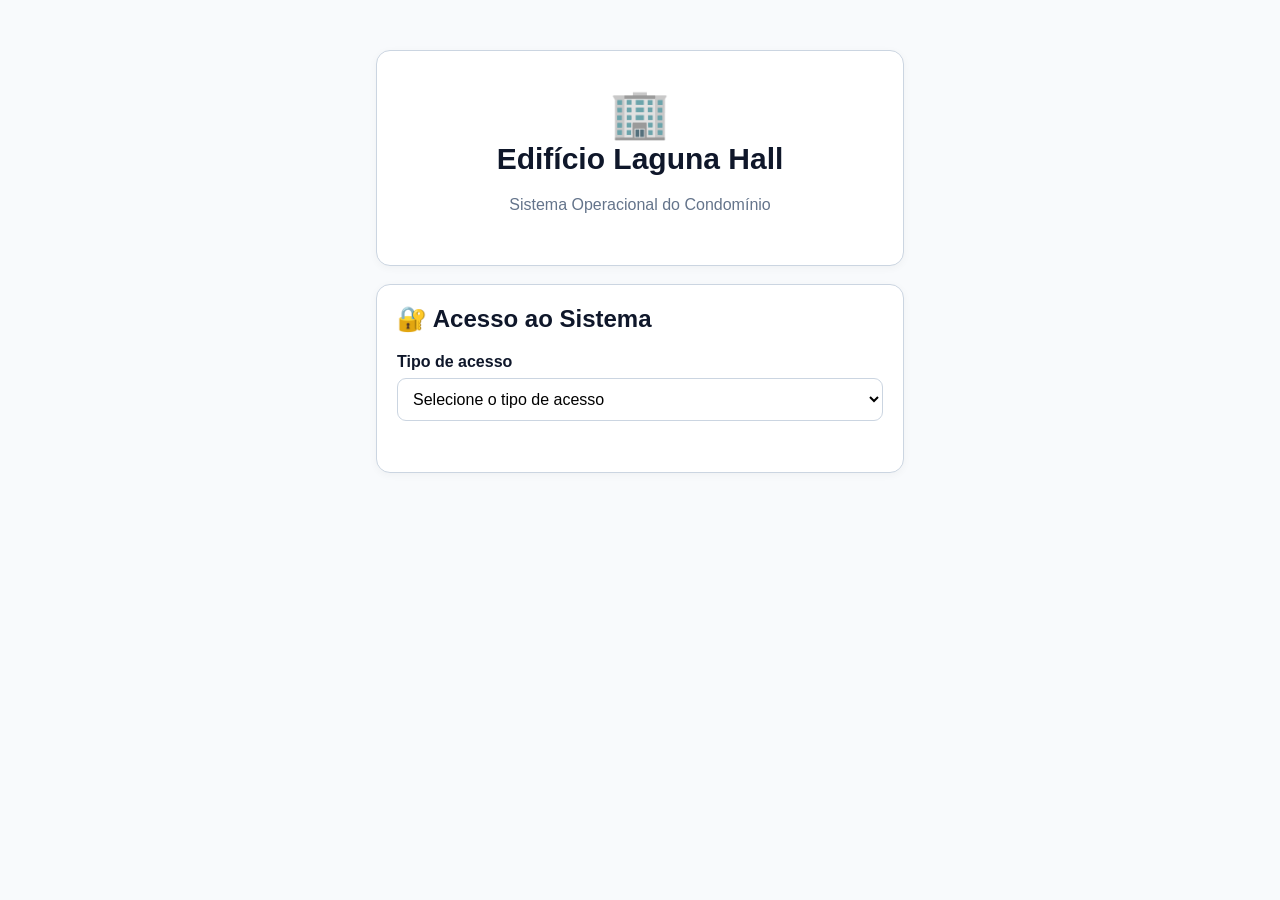
==== index.html @ 81f2a260 "Add condominium management portal Initial version of the Laguna Hall condominium system, including a" ====
<!doctype html><html lang="pt-BR"><head><meta charset="utf-8"><meta name="viewport" content="width=device-width,initial-scale=1"><title>Acesso - Edifício Laguna Hall</title><link rel="stylesheet" href="css/estilo.css"></head><body><main class="login-box"><div class="card hero"><div style="font-size:48px">🏢</div><h1>Edifício Laguna Hall</h1><p class="muted">Sistema Operacional do Condomínio</p></div><div class="card"><h2>🔐 Acesso ao Sistema</h2><label>Tipo de acesso</label><select id="tipoAcesso" onchange="alterarAcesso()"><option value="">Selecione o tipo de acesso</option><option value="portaria">Portaria</option><option value="morador">Morador</option></select><div id="areaPortaria" style="display:none;margin-top:16px"><label>Porteiro / Operador</label><select id="operador"><option value="">Selecione o porteiro</option></select><label style="margin-top:15px">Senha</label><input id="senhaPortaria" type="password" maxlength="3" autocomplete="off" placeholder="Digite a senha"><p class="muted" style="font-size:12px">Senha: primeira letra do nome do porteiro, repetida três vezes, em minúsculas.</p></div><div id="areaMorador" style="display:none;margin-top:16px"><label>Número do apartamento</label><select id="apt"></select><label style="margin-top:15px">Morador</label><select id="morador"><option value="">Selecione o morador</option></select><label style="margin-top:15px">Senha</label><input id="senhaMorador" type="password" autocomplete="off" placeholder="Digite o primeiro nome do morador"><p class="muted" style="font-size:12px">Senha: primeiro nome do morador selecionado, em minúsculas.</p></div><div class="actions"><button id="btnEntrar" onclick="entrar()" style="display:none">🔐 Entrar</button></div><p id="erro" class="error"></p></div></main><script src="js/dados_moradores.js"></script><script src="js/sistema.js"></script><script>const tipo=document.getElementById("tipoAcesso"),areaPortaria=document.getElementById("areaPortaria"),areaMorador=document.getElementById("areaMorador"),operador=document.getElementById("operador"),apt=document.getElementById("apt"),morador=document.getElementById("morador"),btnEntrar=document.getElementById("btnEntrar"),erroEl=document.getElementById("erro");document.addEventListener("DOMContentLoaded",()=>{OPERADORES_LAGUNA.forEach(nome=>operador.insertAdjacentHTML("beforeend",`<option value="${escapar(nome)}">${escapar(nome)}</option>`));preencherAptos(apt);});function alterarAcesso(){erroEl.textContent="";document.getElementById("senhaPortaria").value="";document.getElementById("senhaMorador").value="";areaPortaria.style.display=tipo.value==="portaria"?"block":"none";areaMorador.style.display=tipo.value==="morador"?"block":"none";btnEntrar.style.display=tipo.value?"inline-flex":"none";}apt.addEventListener("change",()=>{preencherMoradores(apt.value,morador);document.getElementById("senhaMorador").value="";});function senhaPorteiro(nome){return nome.trim().charAt(0).toLowerCase().repeat(3);}function primeiroNome(nome){return nome.trim().split(/\s+/)[0].toLowerCase();}function entrar(){erroEl.textContent="";if(tipo.value==="portaria"){const nome=operador.value,senha=document.getElementById("senhaPortaria").value;if(!nome||!senha)return erroEl.textContent="Selecione o porteiro e informe a senha.";if(senha!==senhaPorteiro(nome))return erroEl.textContent="Senha da portaria incorreta.";setSessao({tipo:"portaria",operador:nome,data:agoraISO()});location.href="pages/portaria_plantao.html";return;}if(tipo.value==="morador"){const apartamento=apt.value,indice=morador.value,pessoa=getMorador(apartamento,indice),senha=document.getElementById("senhaMorador").value.trim().toLowerCase();if(!apartamento||indice===""||!pessoa||!senha)return erroEl.textContent="Selecione o apartamento, o morador e informe a senha.";if(senha!==primeiroNome(pessoa.nome))return erroEl.textContent="Senha do morador incorreta.";setSessao({tipo:"morador",apt:apartamento,morador:pessoa.nome,telefone:pessoa.telefone,data:agoraISO()});location.href="pages/morador_portal.html";}}</script></body></html>
---- css/estilo.css ----
:root{--primary:#1e3a8a;--primary-dark:#172554;--secondary:#475569;--whatsapp:#25d366;--danger:#dc2626;--bg:#f8fafc;--card:#fff;--text:#0f172a;--muted:#64748b;--border:#cbd5e1;--success:#16a34a;--warning:#d97706}
*{box-sizing:border-box}body{margin:0;font-family:Arial,Helvetica,sans-serif;background:var(--bg);color:var(--text)}
header{background:var(--primary);color:#fff;padding:18px 24px;box-shadow:0 2px 8px #0002}header .head{max-width:1100px;margin:auto;display:flex;justify-content:space-between;align-items:center;gap:15px}
h1,h2,h3{margin-top:0}.brand{font-size:21px;font-weight:700}.sub{font-size:13px;opacity:.85}
main{max-width:1100px;margin:25px auto;padding:0 16px}.card{background:var(--card);border:1px solid var(--border);border-radius:14px;padding:20px;margin-bottom:18px;box-shadow:0 2px 8px #0000000a}
.grid{display:grid;grid-template-columns:repeat(2,minmax(0,1fr));gap:16px}.grid3{display:grid;grid-template-columns:repeat(3,minmax(0,1fr));gap:16px}
label{display:block;font-weight:700;margin-bottom:7px}input,select,textarea{width:100%;border:1px solid var(--border);border-radius:9px;padding:11px;font:inherit;background:#fff}textarea{min-height:130px;resize:vertical}input:focus,select:focus,textarea:focus{outline:2px solid #1e3a8a33;border-color:var(--primary)}
button,.btn{border:0;border-radius:9px;padding:11px 15px;font-weight:700;cursor:pointer;background:var(--primary);color:#fff;text-decoration:none;display:inline-flex;align-items:center;justify-content:center;gap:7px}
button:hover,.btn:hover{filter:brightness(.93)}.btn-secondary{background:var(--secondary)}.btn-success{background:var(--success)}.btn-whatsapp{background:var(--whatsapp);color:#063b18}.btn-danger{background:var(--danger)}.btn-light{background:#e2e8f0;color:var(--text)}
.actions{display:flex;gap:10px;flex-wrap:wrap;margin-top:15px}.menu{display:flex;gap:8px;flex-wrap:wrap;margin-bottom:20px}
table{width:100%;border-collapse:collapse;background:#fff}th,td{padding:11px;border-bottom:1px solid var(--border);text-align:left;vertical-align:top}th{background:#f1f5f9}.badge{display:inline-block;padding:5px 9px;border-radius:99px;background:#e2e8f0;font-size:12px;font-weight:700}.badge.success{background:#dcfce7;color:#166534}.badge.warning{background:#fef3c7;color:#92400e}.badge.danger{background:#fee2e2;color:#991b1b}
.counter{text-align:right;color:var(--muted);font-size:12px;margin-top:4px}.muted{color:var(--muted)}.center{text-align:center}.hero{padding:35px 20px;text-align:center}.hero h1{font-size:30px}.profile{background:#eff6ff;border:1px solid #bfdbfe;border-radius:12px;padding:15px;margin-bottom:18px}
.stat{padding:18px;border:1px solid var(--border);border-radius:12px;text-align:center}.stat strong{display:block;font-size:27px;color:var(--primary)}
.msg{padding:11px 13px;border-radius:12px;margin:8px 0;max-width:80%;background:#f1f5f9}.msg.mine{margin-left:auto;background:#dbeafe}.msg .meta{font-size:11px;color:var(--muted);margin-top:5px}
.chat{max-height:480px;overflow:auto;border:1px solid var(--border);padding:12px;border-radius:12px;background:#fafafa}.notice{border-left:4px solid var(--primary);padding:12px;background:#eff6ff;border-radius:8px;margin-bottom:10px}.notice.unread{border-left-color:var(--warning)}
.calendar{display:grid;grid-template-columns:repeat(7,1fr);gap:7px}.day{padding:12px 6px;border:1px solid var(--border);border-radius:8px;text-align:center;cursor:pointer;background:#fff}.day.available{background:#ecfdf5;border-color:#86efac}.day.reserved{background:#fee2e2;border-color:#fca5a5;cursor:not-allowed}.day.selected{outline:3px solid #1e3a8a55}
.login-box{max-width:560px;margin:50px auto}.error{color:#b91c1c;margin-top:8px}.empty{text-align:center;padding:25px;color:var(--muted)}
@media(max-width:750px){.grid,.grid3{grid-template-columns:1fr}.calendar{grid-template-columns:repeat(4,1fr)}header .head{align-items:flex-start;flex-direction:column}main{margin-top:15px}.hero h1{font-size:24px}table{display:block;overflow-x:auto;white-space:nowrap}}

/* =========================================================
   CHAT — INDICADOR DE MENSAGEM NOVA
   ========================================================= */

.chat-room-button {
    width: 100%;
    margin-bottom: 8px;
    text-align: left;
    position: relative;
}

[data-menu-chat] {
    position: relative;
}

.notification-badge {
    display: inline-flex;
    align-items: center;
    justify-content: center;
    min-width: 20px;
    height: 20px;
    padding: 0 6px;
    margin-left: 3px;
    border-radius: 999px;
    background: var(--danger);
    color: #fff;
    font-size: 11px;
    font-weight: 700;
    line-height: 1;
}


/* Animação discreta para mensagens novas */
.notification-badge {
    animation: chatBadgePulse 1.4s ease-in-out infinite;
}

@keyframes chatBadgePulse {
    0%, 100% { transform: scale(1); }
    50% { transform: scale(1.12); }
}
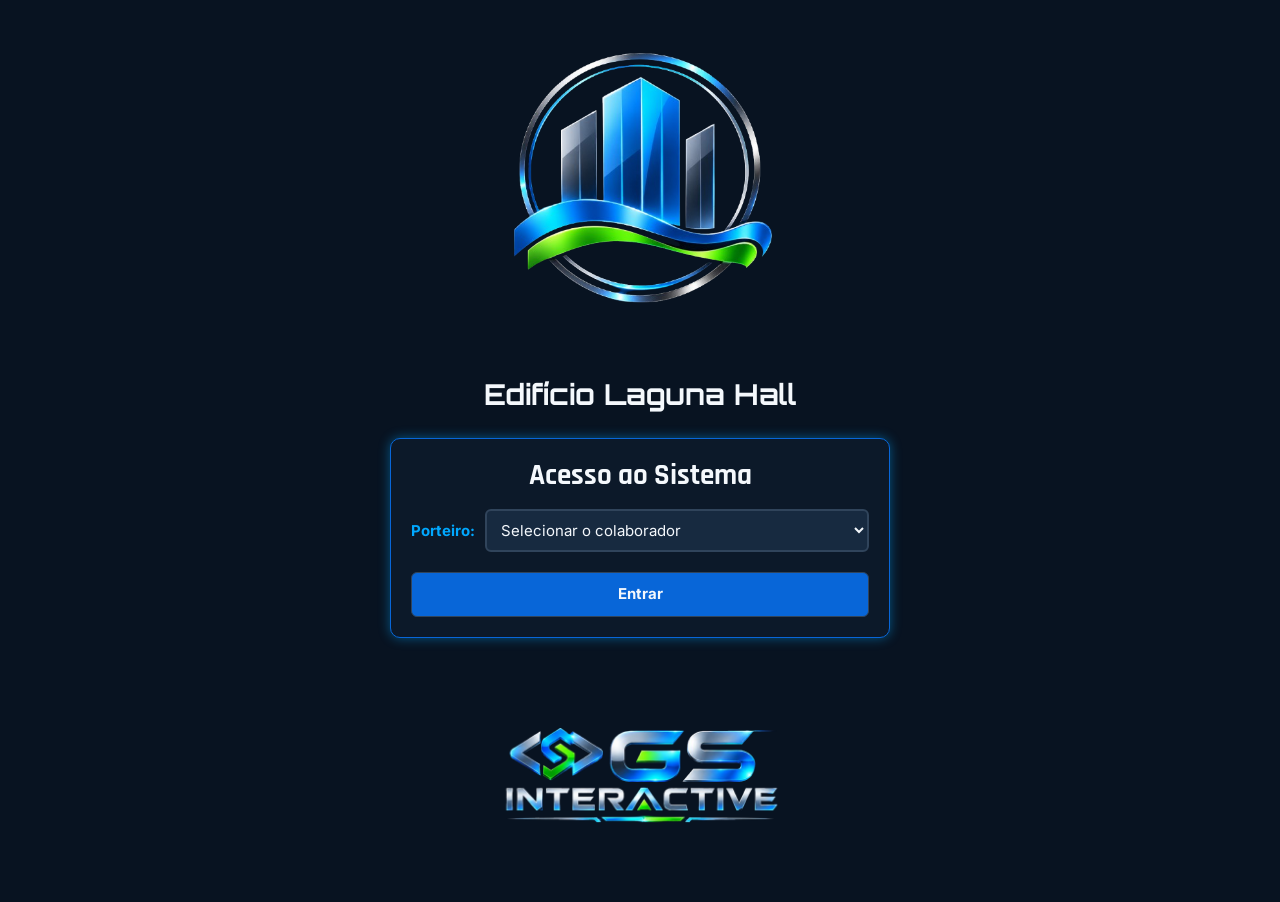
==== commit 597edaf8: "Rework portal around shift handoffs Replace the multi-role condo system with a streamlined porter lo" ====
--- a/index.html
+++ b/index.html
@@ -1 +1,41 @@
-<!doctype html><html lang="pt-BR"><head><meta charset="utf-8"><meta name="viewport" content="width=device-width,initial-scale=1"><title>Acesso - Edifício Laguna Hall</title><link rel="stylesheet" href="css/estilo.css"></head><body><main class="login-box"><div class="card hero"><div style="font-size:48px">🏢</div><h1>Edifício Laguna Hall</h1><p class="muted">Sistema Operacional do Condomínio</p></div><div class="card"><h2>🔐 Acesso ao Sistema</h2><label>Tipo de acesso</label><select id="tipoAcesso" onchange="alterarAcesso()"><option value="">Selecione o tipo de acesso</option><option value="portaria">Portaria</option><option value="morador">Morador</option></select><div id="areaPortaria" style="display:none;margin-top:16px"><label>Porteiro / Operador</label><select id="operador"><option value="">Selecione o porteiro</option></select><label style="margin-top:15px">Senha</label><input id="senhaPortaria" type="password" maxlength="3" autocomplete="off" placeholder="Digite a senha"><p class="muted" style="font-size:12px">Senha: primeira letra do nome do porteiro, repetida três vezes, em minúsculas.</p></div><div id="areaMorador" style="display:none;margin-top:16px"><label>Número do apartamento</label><select id="apt"></select><label style="margin-top:15px">Morador</label><select id="morador"><option value="">Selecione o morador</option></select><label style="margin-top:15px">Senha</label><input id="senhaMorador" type="password" autocomplete="off" placeholder="Digite o primeiro nome do morador"><p class="muted" style="font-size:12px">Senha: primeiro nome do morador selecionado, em minúsculas.</p></div><div class="actions"><button id="btnEntrar" onclick="entrar()" style="display:none">🔐 Entrar</button></div><p id="erro" class="error"></p></div></main><script src="js/dados_moradores.js"></script><script src="js/sistema.js"></script><script>const tipo=document.getElementById("tipoAcesso"),areaPortaria=document.getElementById("areaPortaria"),areaMorador=document.getElementById("areaMorador"),operador=document.getElementById("operador"),apt=document.getElementById("apt"),morador=document.getElementById("morador"),btnEntrar=document.getElementById("btnEntrar"),erroEl=document.getElementById("erro");document.addEventListener("DOMContentLoaded",()=>{OPERADORES_LAGUNA.forEach(nome=>operador.insertAdjacentHTML("beforeend",`<option value="${escapar(nome)}">${escapar(nome)}</option>`));preencherAptos(apt);});function alterarAcesso(){erroEl.textContent="";document.getElementById("senhaPortaria").value="";document.getElementById("senhaMorador").value="";areaPortaria.style.display=tipo.value==="portaria"?"block":"none";areaMorador.style.display=tipo.value==="morador"?"block":"none";btnEntrar.style.display=tipo.value?"inline-flex":"none";}apt.addEventListener("change",()=>{preencherMoradores(apt.value,morador);document.getElementById("senhaMorador").value="";});function senhaPorteiro(nome){return nome.trim().charAt(0).toLowerCase().repeat(3);}function primeiroNome(nome){return nome.trim().split(/\s+/)[0].toLowerCase();}function entrar(){erroEl.textContent="";if(tipo.value==="portaria"){const nome=operador.value,senha=document.getElementById("senhaPortaria").value;if(!nome||!senha)return erroEl.textContent="Selecione o porteiro e informe a senha.";if(senha!==senhaPorteiro(nome))return erroEl.textContent="Senha da portaria incorreta.";setSessao({tipo:"portaria",operador:nome,data:agoraISO()});location.href="pages/portaria_plantao.html";return;}if(tipo.value==="morador"){const apartamento=apt.value,indice=morador.value,pessoa=getMorador(apartamento,indice),senha=document.getElementById("senhaMorador").value.trim().toLowerCase();if(!apartamento||indice===""||!pessoa||!senha)return erroEl.textContent="Selecione o apartamento, o morador e informe a senha.";if(senha!==primeiroNome(pessoa.nome))return erroEl.textContent="Senha do morador incorreta.";setSessao({tipo:"morador",apt:apartamento,morador:pessoa.nome,telefone:pessoa.telefone,data:agoraISO()});location.href="pages/morador_portal.html";}}</script></body></html>+<!DOCTYPE html>
+<html lang="pt-BR">
+<head>
+   <meta charset="UTF-8">
+   <meta name="viewport" content="width=device-width, initial-scale=1.0">
+   <link rel="shortcut icon" href="img/favicon.ico" type="image/x-icon">
+   <title>GS Interactive | Condomínio Edifício Laguna Hall</title>
+   <link rel="preconnect" href="https://fonts.googleapis.com">
+   <link rel="preconnect" href="https://fonts.gstatic.com" crossorigin>
+   <link href="https://fonts.googleapis.com/css2?family=Orbitron:wght@500;700&family=Rajdhani:wght@500;700&family=Inter:wght@400;500;700&display=swap" rel="stylesheet">
+   <link rel="stylesheet" href="css/style.css">
+</head>
+<body class="pagina-login">
+   <header class="cabecalho">
+      <img class="logo" src="img/morada_sul-removebg-preview.png" alt="Logo do Edifício Laguna Hall">
+      <h1>Edifício Laguna Hall</h1>
+   </header>
+
+   <main class="cartao login">
+      <h2>Acesso ao Sistema</h2>
+      <form id="form-login" novalidate>
+         <div class="campo campo--linha">
+            <label for="porteiro">Porteiro:</label>
+            <select id="porteiro" name="porteiro" required>
+               <option value="">Selecionar o colaborador</option>
+            </select>
+         </div>
+         <p id="erro-login" class="erro" role="alert" hidden>Selecione o colaborador para entrar.</p>
+         <button type="submit" class="btn btn--principal btn--cheio">Entrar</button>
+      </form>
+   </main>
+
+   <footer class="rodape">
+      <img src="img/logo-footer-removebg-preview.png" alt="Logo GS Interactive">
+   </footer>
+
+   <script charset="UTF-8" src="js/dados.js"></script>
+   <script charset="UTF-8" src="js/storage.js"></script>
+   <script charset="UTF-8" src="js/login.js"></script>
+</body>
+</html>
--- a/css/style.css
+++ b/css/style.css
@@ -0,0 +1,334 @@
+@charset "UTF-8";
+
+/* ==========================================
+   EDIFÍCIO LAGUNA HALL
+   SISTEMA DE PORTARIA | GS INTERACTIVE
+   Fontes carregadas pelo <link> do HTML
+   ========================================== */
+
+:root {
+   /* Identidade */
+   --azul-principal: #0866D8;
+   --azul-eletrico: #00A8FF;
+   --verde-tecnologico: #19D66B;
+   --verde-escuro: #079B50;
+
+   /* Fundos */
+   --cor-fundo: #081321;
+   --cor-fundo-secundario: #0C1929;
+   --cor-cartao: #101F32;
+   --cor-campo: #172A40;
+
+   /* Textos */
+   --cor-texto: #F4F8FC;
+   --cor-texto-secundario: #A9B8C9;
+   --cor-texto-destaque: #00A8FF;
+
+   /* Bordas */
+   --cor-borda: #30445B;
+   --cor-borda-destaque: #0866D8;
+   --cor-borda-ativa: #00A8FF;
+   --cor-divisoria: #24364B;
+
+   /* Botões */
+   --botao-principal: #0866D8;
+   --botao-principal-hover: #00A8FF;
+   --botao-secundario: #172A40;
+   --botao-secundario-hover: #263F59;
+   --botao-sucesso: #079B50;
+   --botao-sucesso-hover: #19D66B;
+   --botao-perigo: #DC3545;
+   --botao-perigo-hover: #B92335;
+
+   /* Status */
+   --status-erro: #FF6B6B;
+
+   /* Efeitos */
+   --brilho-azul: 0 0 12px rgba(0, 168, 255, 0.45);
+   --brilho-verde: 0 0 14px rgba(25, 214, 107, 0.40);
+
+   /* Tipografia */
+   --fonte-titulo: 'Orbitron', sans-serif;
+   --fonte-subtitulo: 'Rajdhani', sans-serif;
+   --fonte-texto: 'Inter', sans-serif;
+
+   /* Formas */
+   --raio-pequeno: 6px;
+   --raio-medio: 10px;
+   --espaco: 16px;
+   --transicao: all 0.25s ease-in-out;
+}
+
+/* ---------- Base ---------- */
+*, *::before, *::after { margin: 0; padding: 0; box-sizing: border-box; }
+
+html { -webkit-text-size-adjust: 100%; }
+
+body {
+   min-height: 100vh;
+   display: flex;
+   flex-direction: column;
+   background-color: var(--cor-fundo);
+   color: var(--cor-texto);
+   font-family: var(--fonte-texto);
+   font-size: 15px;
+   line-height: 1.5;
+}
+
+img { display: block; max-width: 100%; height: auto; }
+[hidden] { display: none !important; }
+
+/* ---------- Cabeçalho e rodapé ---------- */
+.cabecalho {
+   display: flex;
+   flex-direction: column;
+   align-items: center;
+   gap: 10px;
+   padding: 20px 16px 8px;
+}
+.logo { width: min(300px, 70vw); }
+.cabecalho h1 {
+   font-family: var(--fonte-titulo);
+   font-size: clamp(1.2rem, 4.5vw, 1.8rem);
+   text-align: center;
+   line-height: 1.3;
+}
+
+.rodape {
+   display: flex;
+   justify-content: center;
+   margin-top: auto;
+   padding: 24px 16px;
+}
+.rodape img { width: min(300px, 70vw); }
+
+/* ---------- Cartão ---------- */
+.cartao {
+   background-color: var(--cor-fundo-secundario);
+   border: 1px solid var(--cor-borda-destaque);
+   border-radius: var(--raio-medio);
+   box-shadow: var(--brilho-azul);
+   padding: 20px;
+   min-width: 0;
+}
+.cartao h2 {
+   font-family: var(--fonte-subtitulo);
+   font-size: 1.8rem;
+   line-height: 1.2;
+   text-align: center;
+   margin-bottom: var(--espaco);
+}
+
+/* ---------- Formulários ---------- */
+.campos {
+   display: grid;
+   grid-template-columns: 1fr;
+   gap: 12px;
+}
+form > .campo + .campo,
+form > .campo + .btn { margin-top: 12px; }
+
+.campo { display: flex; flex-direction: column; gap: 4px; min-width: 0; }
+.campo--linha { flex-direction: row; align-items: center; gap: 10px; }
+.campo--linha select { flex: 1; }
+
+label { color: var(--cor-texto-destaque); font-weight: 700; }
+
+input, select, textarea {
+   width: 100%;
+   font: inherit;
+   color: var(--cor-texto);
+   background-color: var(--cor-campo);
+   border: 2px solid var(--cor-borda);
+   border-radius: var(--raio-pequeno);
+   padding: 9px 10px;
+   transition: var(--transicao);
+}
+textarea { resize: vertical; min-height: 70px; }
+input::placeholder, textarea::placeholder { color: var(--cor-texto-secundario); opacity: 0.8; }
+select option { color: var(--cor-texto); background-color: var(--cor-campo); }
+input[type="date"] { color-scheme: dark; }
+
+input:focus-visible, select:focus-visible, textarea:focus-visible {
+   outline: none;
+   border-color: var(--cor-borda-ativa);
+   box-shadow: var(--brilho-azul);
+}
+
+.erro { color: var(--status-erro); font-weight: 500; margin-top: 8px; }
+
+.acoes { display: flex; flex-wrap: wrap; gap: 10px; margin-top: 14px; }
+
+/* ---------- Botões ---------- */
+.btn {
+   font: inherit;
+   font-weight: 700;
+   color: var(--cor-texto);
+   border: 1px solid var(--cor-borda);
+   border-radius: var(--raio-pequeno);
+   padding: 10px 18px;
+   cursor: pointer;
+   transition: var(--transicao);
+}
+.btn:focus-visible { outline: 2px solid var(--cor-borda-ativa); outline-offset: 2px; }
+.btn--cheio { width: 100%; margin-top: 20px; }
+.btn--principal { background-color: var(--botao-principal); }
+.btn--principal:hover { background-color: var(--botao-principal-hover); }
+.btn--secundario { background-color: var(--botao-secundario); }
+.btn--secundario:hover { background-color: var(--botao-secundario-hover); }
+.btn--sucesso { background-color: var(--botao-sucesso); }
+.btn--sucesso:hover { background-color: var(--botao-sucesso-hover); }
+.btn--perigo { background-color: var(--botao-perigo); }
+.btn--perigo:hover { background-color: var(--botao-perigo-hover); }
+.btn--mini { padding: 5px 10px; font-size: 0.85rem; }
+
+/* ---------- Login ---------- */
+body.pagina-login { align-items: center; justify-content: center; }
+body.pagina-login .rodape { margin-top: 0; }
+.login { width: calc(100% - 32px); max-width: 500px; margin: 16px auto; }
+
+/* ---------- Plantão ---------- */
+body.pagina-plantao { padding-bottom: 90px; }
+
+.conteiner {
+   width: 100%;
+   max-width: 1400px;
+   margin: 0 auto;
+   padding: 16px;
+   display: flex;
+   flex-direction: column;
+   gap: 20px;
+}
+
+.operador {
+   display: flex;
+   align-items: center;
+   justify-content: space-between;
+   gap: 12px;
+   background-color: var(--cor-divisoria);
+   border: 2px solid var(--verde-tecnologico);
+   border-radius: var(--raio-medio);
+   box-shadow: var(--brilho-verde);
+   padding: 14px 20px;
+}
+.operador__rotulo { display: block; color: var(--cor-texto-secundario); font-size: 0.85rem; }
+.operador__nome {
+   font-family: var(--fonte-titulo);
+   font-size: clamp(1.1rem, 4vw, 1.6rem);
+   color: var(--verde-tecnologico);
+}
+
+.grade { display: grid; grid-template-columns: 1fr; gap: 20px; align-items: stretch; }
+
+/* Entrega para morador não cadastrado */
+.formulario-avulso {
+   margin-top: 18px;
+   padding: 16px;
+   background-color: var(--cor-cartao);
+   border: 1px dashed var(--cor-borda-ativa);
+   border-radius: var(--raio-medio);
+}
+.formulario-avulso h3 {
+   font-family: var(--fonte-subtitulo);
+   font-size: 1.3rem;
+   color: var(--cor-texto-destaque);
+   margin-bottom: 12px;
+}
+
+/* Lista de registros */
+.registros { list-style: none; display: flex; flex-direction: column; gap: 10px; margin-top: 18px; }
+.registros:empty::before {
+   content: "Nenhum registro ainda. Preencha o formulário para adicionar.";
+   color: var(--cor-texto-secundario);
+   text-align: center;
+   padding: 10px 0 0;
+}
+.registro {
+   display: flex;
+   flex-wrap: wrap;
+   justify-content: space-between;
+   gap: 10px;
+   background-color: var(--cor-cartao);
+   border: 1px solid var(--cor-divisoria);
+   border-left: 4px solid var(--azul-eletrico);
+   border-radius: var(--raio-pequeno);
+   padding: 10px 12px;
+}
+.registro__corpo { flex: 1 1 200px; min-width: 0; overflow-wrap: anywhere; }
+.registro__corpo p { color: var(--cor-texto-secundario); }
+.registro__hora { margin-left: 8px; font-weight: 400; color: var(--cor-texto-destaque); font-size: 0.85rem; }
+.registro__acoes { display: flex; gap: 6px; align-items: flex-start; flex-wrap: wrap; }
+
+.contador {
+   display: inline-block;
+   min-width: 28px;
+   padding: 0 8px;
+   margin-left: 6px;
+   font-family: var(--fonte-texto);
+   font-size: 0.9rem;
+   font-weight: 700;
+   line-height: 1.6;
+   text-align: center;
+   vertical-align: middle;
+   background-color: var(--botao-principal);
+   border-radius: 999px;
+}
+
+/* Barra fixa */
+.barra-acoes {
+   position: fixed;
+   left: 0; right: 0; bottom: 0;
+   z-index: 10;
+   display: flex;
+   flex-wrap: wrap;
+   justify-content: center;
+   gap: 12px;
+   padding: 12px 16px calc(12px + env(safe-area-inset-bottom, 0px));
+   background-color: rgba(36, 54, 75, 0.96);
+   border-top: 1px solid var(--cor-borda-destaque);
+   box-shadow: var(--brilho-azul);
+}
+.barra-acoes .btn { flex: 1 1 180px; max-width: 320px; }
+
+/* Aviso */
+.aviso {
+   position: fixed;
+   left: 50%;
+   bottom: 100px;
+   transform: translateX(-50%);
+   z-index: 20;
+   max-width: calc(100% - 32px);
+   text-align: center;
+   background-color: var(--cor-campo);
+   border: 1px solid var(--cor-borda-ativa);
+   border-radius: var(--raio-pequeno);
+   box-shadow: var(--brilho-azul);
+   padding: 10px 16px;
+}
+
+/* ---------- Responsivo ---------- */
+@media (max-width: 480px) {
+   .cartao { padding: 14px; }
+   .cartao h2 { font-size: 1.5rem; }
+   .campo--linha { flex-direction: column; align-items: stretch; }
+   .acoes .btn { width: 100%; }
+   .barra-acoes .btn { flex-basis: 100%; max-width: none; }
+   .aviso { bottom: 150px; }
+}
+
+@media (min-width: 768px) {
+   .campos { grid-template-columns: repeat(2, 1fr); }
+   .campo--largo { grid-column: 1 / -1; }
+   .grade { grid-template-columns: repeat(2, 1fr); }
+   .cartao--largo { grid-column: 1 / -1; }
+   .conteiner { padding: 20px 24px; }
+}
+
+@media (min-width: 992px) {
+   .campos { grid-template-columns: repeat(4, 1fr); }
+   .conteiner > .cartao .campos { grid-template-columns: repeat(3, 1fr); }
+}
+
+@media (prefers-reduced-motion: reduce) {
+   * { transition: none !important; }
+}
